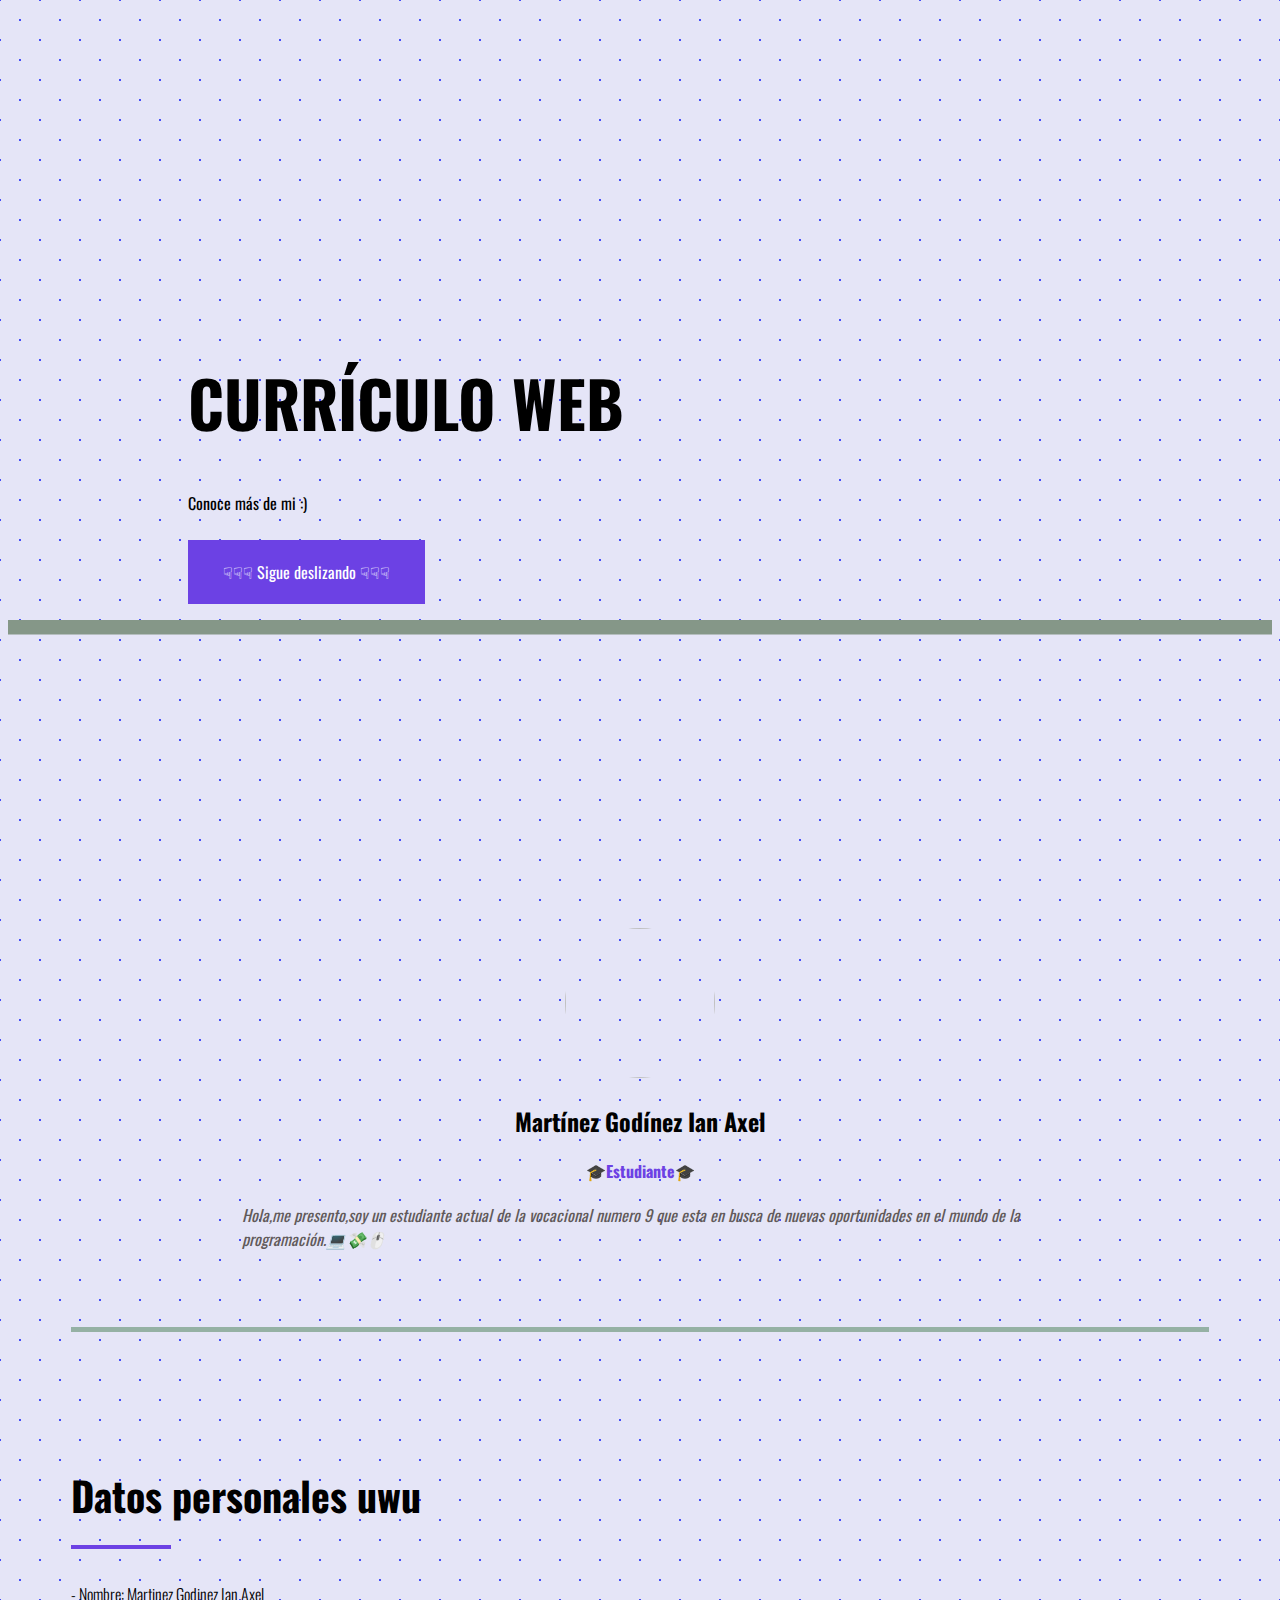
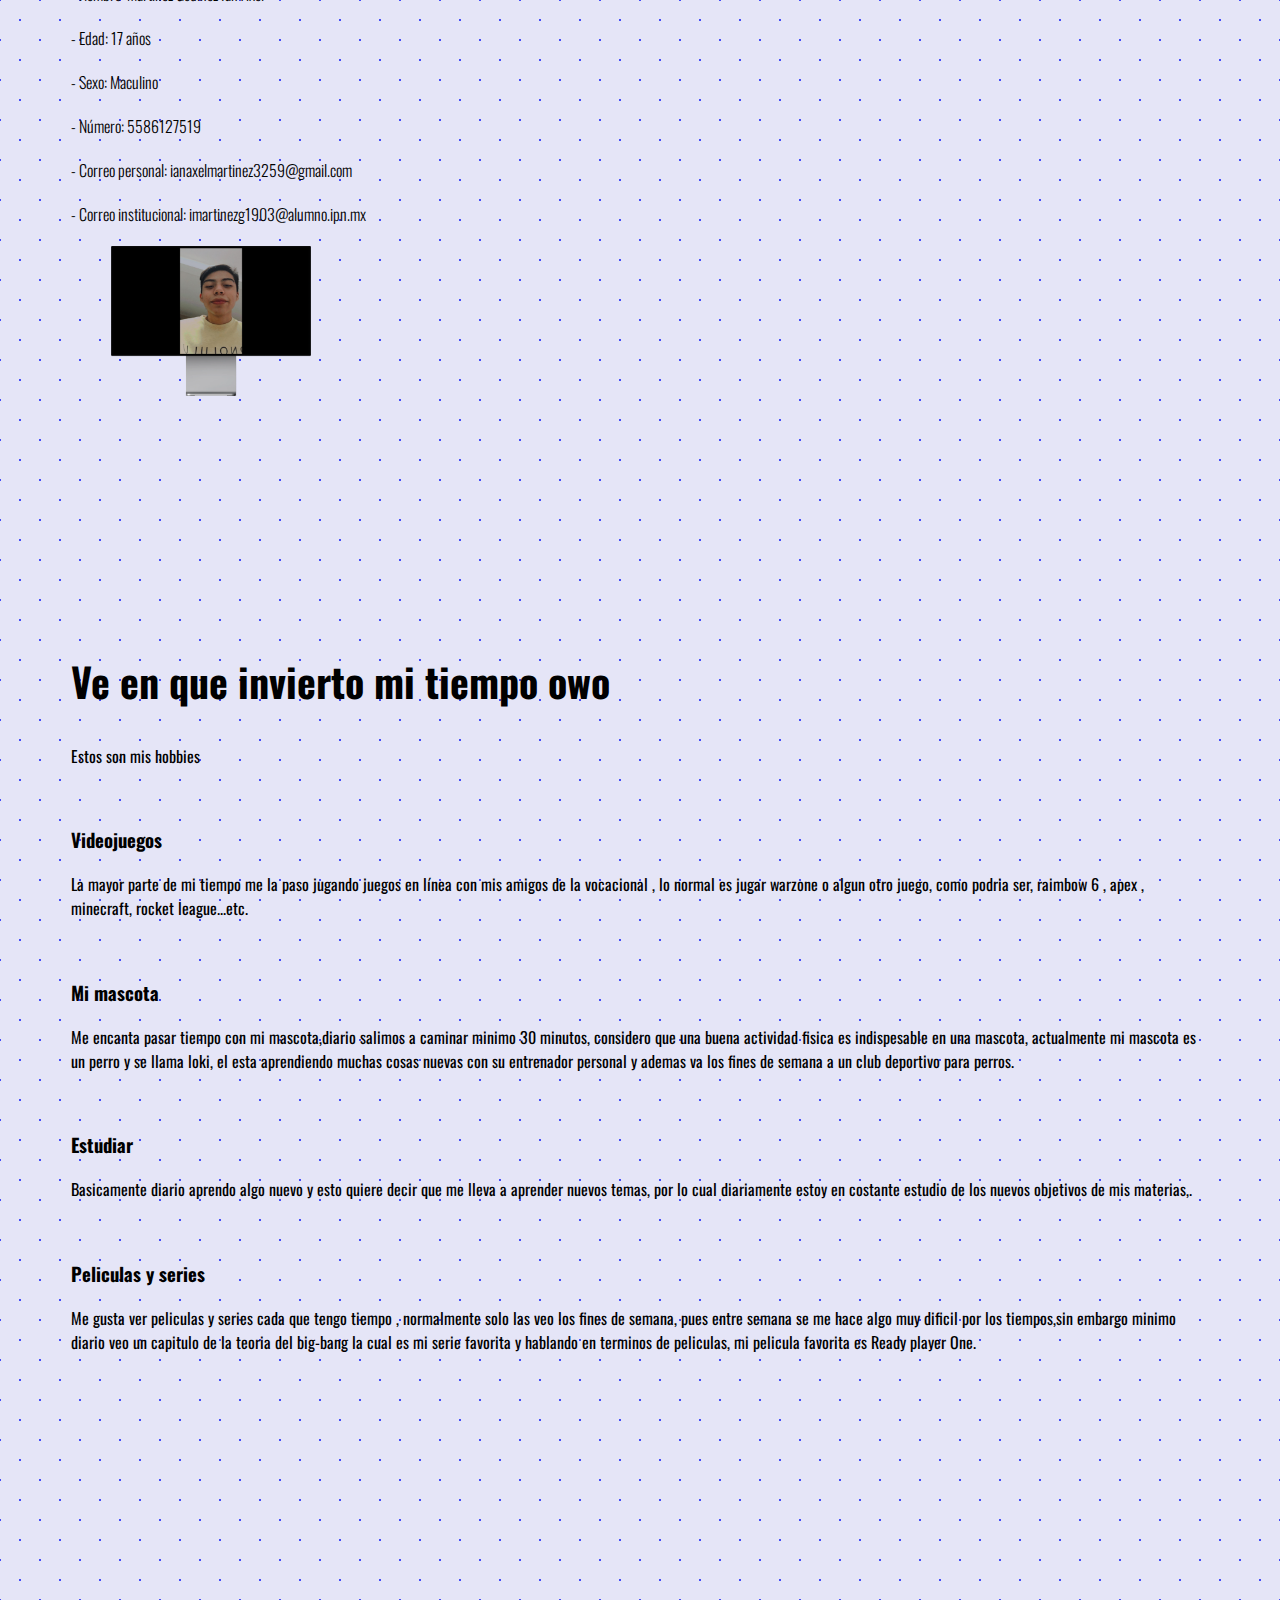
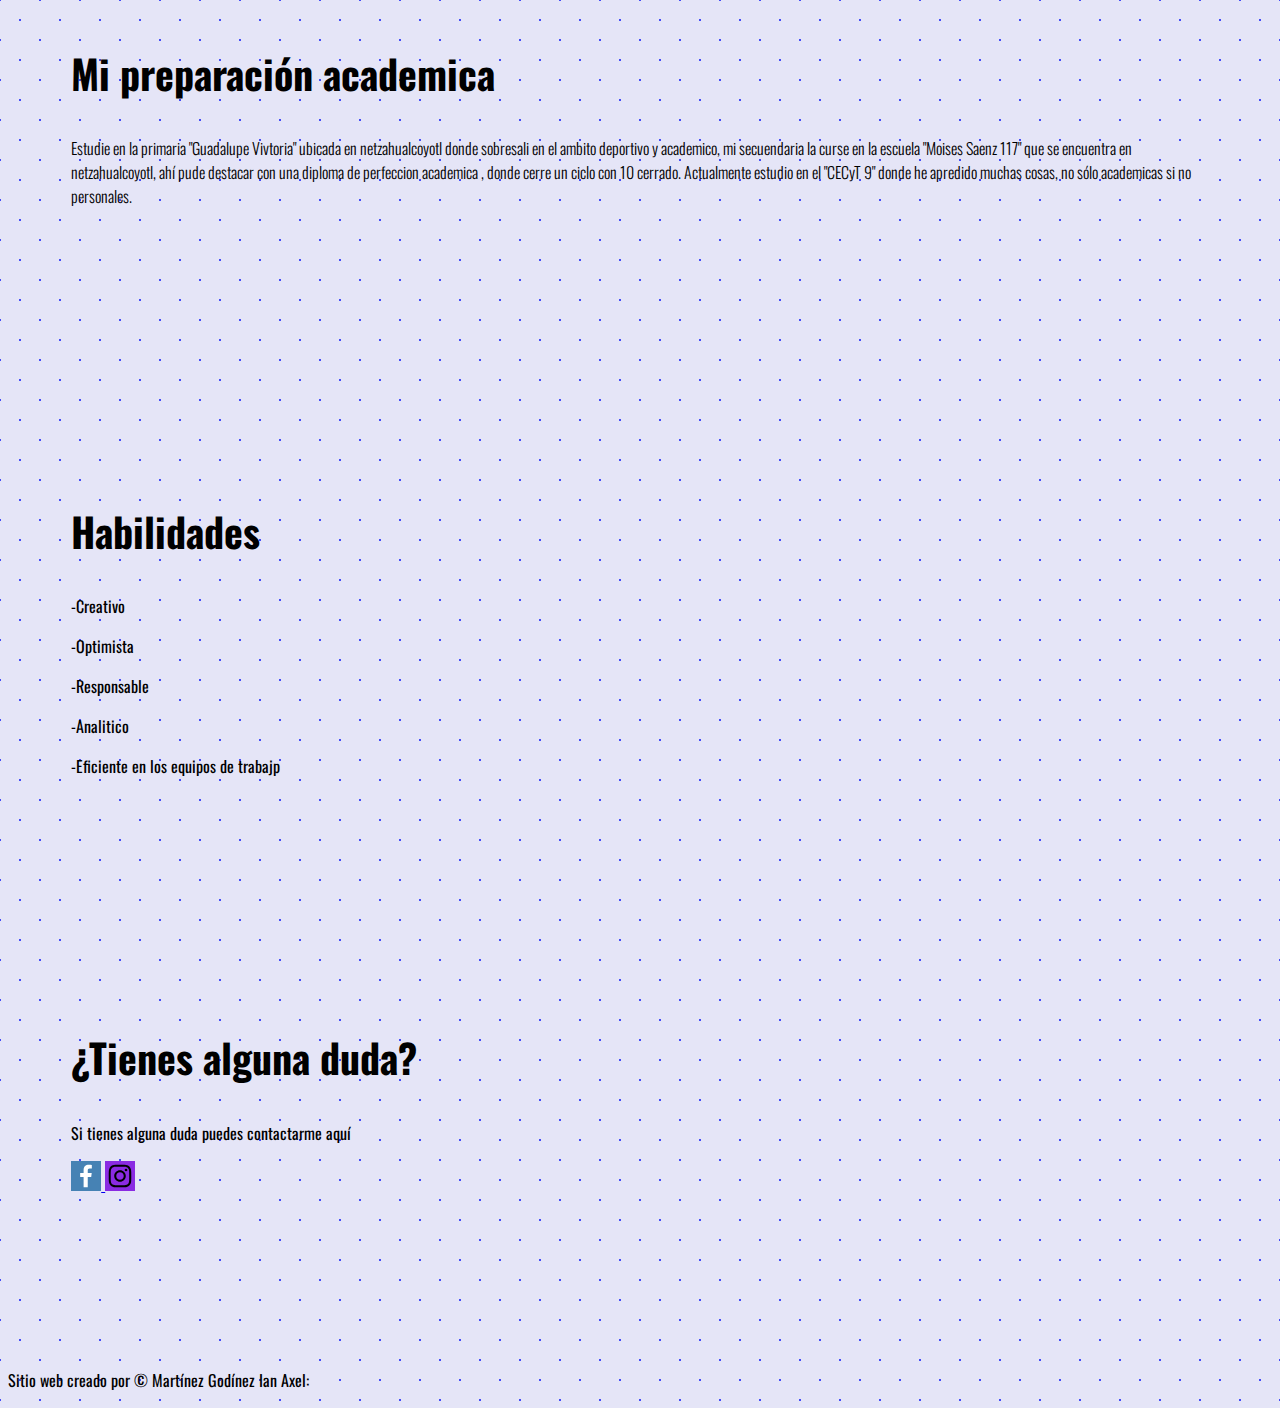
==== index.html @ 85332503 "curriculo web" ====
<!DOCTYPE html>
<html lang="es">
<head>
    <meta charset="UTF-8">
    <meta http-equiv="X-UA-Compatible" content="IE=edge">
    <meta name="viewport" content="width=device-width, initial-scale=1.0">
    <title>CURRÍCULO</title>
    <link rel="shortcut icon" href="imagenes/game-regular-24.png" type="image/x-icon">
    <link rel="stylesheet" href="css/normalize.css">
    <link rel="stylesheet" href="css/style.css">
</head>
<body>
 
    <header class="hero">
   <div class="hero__container container">
      
    <div class="hero__texts">
          <h1 class="hero__title"> CURRÍCULO WEB </h1>
          <P class="hero__copy">Conoce más de mi :) </P>
          <a href="#" class="hero__cta">☟☟☟ Sigue deslizando ☟☟☟</a>
    </div> 
   <img src="imagenes/undraw_people_search_wctu.svg" alt="" class="hero__img">
    </div>
    </header>
    
<main class="main">

<section class="alumno container">
    
   <div class="alumno__container">
    <img src="imagenes/ian.jpeg" alt="" class="alumno__img">
    <h2 class="alumno__name">Martínez Godínez Ian Axel </h2>
    <p class="alumno__tag">🎓Estudiante🎓</p>
    <p class="alumno__paragraph">Hola,me presento,soy un estudiante actual de la vocacional numero 9 que esta en busca de 
        nuevas oportunidades en el mundo de la programación.💻💸🖱️
    </p>
    
   </div>



</section>

<section class="about container">

<div class="about__course">
    <h2 class="title title--border">Datos personales uwu</h2>
    <p class="about__paragraph">
       <p class="about__paragraph">- Nombre: Martinez Godinez Ian Axel</p>
       <p class="about__paragraph">- Edad: 17 años </p>
       <p class="about__paragraph">- Sexo: Maculino </p>
       <p class="about__paragraph">- Número: 5586127519</p>
       <p class="about__paragraph">- Correo personal: ianaxelmartinez3259@gmail.com</p>
       <p class="about__paragraph">- Correo institucional: imartinezg1903@alumno.ipn.mx</p>
    </p>
       
</div>

<figure class="about__picture">

    <img src="imagenes/smartmockups_kmbr33iy.png" width="200" height="150" alt="" class="about__img">
</figure>
</section>

<section class="card">
    <div class="container">
<h2 class="title">Ve en que invierto mi tiempo owo</h2>
<p class="card__copy">Estos son mis hobbies</p>

<div class="card__container">

<div class="card__item">
    <figure class="card__img">
<img src="imagenes/Military_Flatline.svg" alt="" class="card__picture">
    </figure>
    <h3 class="card__title">Videojuegos</h3>
    <p class="card__paragraph">La mayor parte de mi tiempo me la paso jugando juegos en línea con mis amigos de la vocacional
        , lo normal es jugar warzone o algun otro juego, como podria ser, raimbow 6 , apex , minecraft, rocket league...etc.
    </p>
</div>

<div class="card__item">
    <figure class="card__img">
<img src="imagenes/Dog walking_Flatline.svg" alt="" class="card__picture">
    </figure>
    <h3 class="card__title">Mi mascota</h3>
    <p class="card__paragraph">Me encanta pasar tiempo con mi mascota,diario salimos a caminar minimo 30 minutos,
        considero que una buena actividad fisica es indispesable en una mascota, actualmente mi mascota es un perro y se llama 
        loki, el esta aprendiendo muchas cosas nuevas con su entrenador personal y ademas va los fines de semana a un club 
        deportivo para perros. 
    </p>
</div>

<div class="card__item">
    <figure class="card__img">
<img src="imagenes/Reading a book_Outline.svg" alt="" class="card__picture">
    </figure>
    <h3 class="card__title">Estudiar</h3>
    <p class="card__paragraph">Basicamente diario aprendo algo nuevo y esto quiere decir que me lleva a
        aprender nuevos temas, por lo cual diariamente estoy en costante estudio de los nuevos objetivos de mis materias,.
    </p>
</div>

<div class="card__item">
    <figure class="card__img">
<img src="imagenes/Resting _Monochromatic.svg" alt="" class="card__picture">
    </figure>
    <h3 class="card__title">Peliculas y series </h3>
    <p class="card__paragraph">Me gusta ver peliculas y series cada que tengo tiempo , normalmente solo 
        las veo los fines de semana, pues entre semana se me hace algo muy dificil por los tiempos,sin embargo 
        minimo diario veo un capitulo de la teoria del big-bang la cual es mi serie favorita y hablando en terminos 
        de peliculas, mi pelicula favorita es Ready player One. 
    </p>
</div>
</div>

    </div>
</section>

<section class="course container">
    <figure class="course__picture">
        <img src="imagenes/kimberly-farmer-lUaaKCUANVI-unsplash.jpg" alt="" class="course__img">
    </figure>

    <div class="course__about">

        <h2 class="title">Mi preparación academica</h2>
        <p class="about__paragraph">Estudie en la primaria "Guadalupe Vivtoria" ubicada en netzahualcoyotl
            donde sobresali en el ambito deportivo y academico, mi secuendaria la curse en la escuela "Moises Saenz 117"
            que se encuentra en netzahualcoyotl, ahí pude destacar con una diploma de perfeccion academica , donde cerre un
            ciclo con 10 cerrado.

            Actualmente estudio en el "CECyT 9" donde he apredido muchas cosas, no sólo academicas si no personales.
        </p>
    </div>
</section>

<section class="course container">
    <figure class="course__picture--right">
        <img src="imagenes/markus-spiske-jGbC-FPO4pk-unsplash.jpg" alt="" class="course__img">
    </figure>

    <div class="course__about course__about--left">

        <h2 class="title">Habilidades</h2>
        <p class="about__paragraph">
            <p>-Creativo</p>
            <p>-Optimista</p>
            <p>-Responsable</p>
            <p>-Analitico</p>
            <p>-Eficiente en los equipos de trabajp</p>
        </p>
    </div>
</section>

</main>

<footer class="footer">
    <div class="footer__container container">
        <div class="footer__contanct">
            <div class="footer__texts">
                <h2 class="title">¿Tienes alguna duda?</h2>
                <p class="footer__copy">Si tienes alguna duda puedes contactarme aquí</p>

                <div class="footer__social">
                    <a href="https://www.facebook.com/profile.php?id=100006220846834">
                        <svg xmlns="http://www.w3.org/2000/svg" class="footer__icon" viewBox="0 0 24 24">
                            <path d="M13.397,20.997v-8.196h2.765l0.411-3.209h-3.176V7.548c0-0.926,0.258-1.56,1.587-1.56h1.684V3.127	C15.849,3.039,15.025,2.997,14.201,3c-2.444,0-4.122,1.492-4.122,4.231v2.355H7.332v3.209h2.753v8.202H13.397z"/></svg>
                    </a>
     
        <a href="https://www.instagram.com/ianaxelmartinez/?hl=es-la">
             <svg xmlns="http://www.w3.org/2000/svg" class="footer__iconig" viewBox="0 0 24 24">
                                <path d="M11.999,7.377c-2.554,0-4.623,2.07-4.623,4.623c0,2.554,2.069,4.624,4.623,4.624c2.552,0,4.623-2.07,4.623-4.624	C16.622,9.447,14.551,7.377,11.999,7.377L11.999,7.377z M11.999,15.004c-1.659,0-3.004-1.345-3.004-3.003	c0-1.659,1.345-3.003,3.004-3.003s3.002,1.344,3.002,3.003C15.001,13.659,13.658,15.004,11.999,15.004L11.999,15.004z"/><circle cx="16.806" cy="7.207" r="1.078"/>
                                <path d="M20.533,6.111c-0.469-1.209-1.424-2.165-2.633-2.632c-0.699-0.263-1.438-0.404-2.186-0.42	c-0.963-0.042-1.268-0.054-3.71-0.054s-2.755,0-3.71,0.054C7.548,3.074,6.809,3.215,6.11,3.479C4.9,3.946,3.945,4.902,3.477,6.111	c-0.263,0.7-0.404,1.438-0.419,2.186c-0.043,0.962-0.056,1.267-0.056,3.71c0,2.442,0,2.753,0.056,3.71	c0.015,0.748,0.156,1.486,0.419,2.187c0.469,1.208,1.424,2.164,2.634,2.632c0.696,0.272,1.435,0.426,2.185,0.45	c0.963,0.042,1.268,0.055,3.71,0.055s2.755,0,3.71-0.055c0.747-0.015,1.486-0.157,2.186-0.419c1.209-0.469,2.164-1.424,2.633-2.633	c0.263-0.7,0.404-1.438,0.419-2.186c0.043-0.962,0.056-1.267,0.056-3.71s0-2.753-0.056-3.71C20.941,7.57,20.801,6.819,20.533,6.111z M19.315,15.643c-0.007,0.576-0.111,1.147-0.311,1.688c-0.305,0.787-0.926,1.409-1.712,1.711c-0.535,0.199-1.099,0.303-1.67,0.311	c-0.95,0.044-1.218,0.055-3.654,0.055c-2.438,0-2.687,0-3.655-0.055c-0.569-0.007-1.135-0.112-1.669-0.311	c-0.789-0.301-1.414-0.923-1.719-1.711c-0.196-0.534-0.302-1.099-0.311-1.669c-0.043-0.95-0.053-1.218-0.053-3.654	c0-2.437,0-2.686,0.053-3.655c0.007-0.576,0.111-1.146,0.311-1.687c0.305-0.789,0.93-1.41,1.719-1.712	c0.534-0.198,1.1-0.303,1.669-0.311c0.951-0.043,1.218-0.055,3.655-0.055c2.437,0,2.687,0,3.654,0.055	c0.571,0.007,1.135,0.112,1.67,0.311c0.786,0.303,1.407,0.925,1.712,1.712c0.196,0.534,0.302,1.099,0.311,1.669	c0.043,0.951,0.054,1.218,0.054,3.655c0,2.436,0,2.698-0.043,3.654H19.315z"/></svg>
                        
                        </a>
                    </div>
                </div>
            </div>

            <figure class="footer__picture">
                <img src="imagenes/New Message_Outline.svg" alt="" class="footer__img">
            </figure>
        
        </div>
        <p class="footer__copyright">Sitio web creado por &copy; Martínez Godínez Ian Axel:</p>
    </div>
</footer>

    </body>
</html>
---- css/style.css ----
@import url('https://fonts.googleapis.com/css2?family=Oswald:wght@300;400;700&display=swap');

:root{
    --color-primary: #6c41e4;
    --color-title: #000;
    --aling-title: left;
    --padding-container: 100px 0;
    --width-container: 90%;
    --max-width-container: 1200px;
    --color-btn: #6c41e4;
    --text-btn: #fff;
    --padding-btn: 20px 35px;
    --height-shape:18em; 

}

body{
    font-family: 'Oswald', sans-serif;
    background-color: #E5E5F7;
opacity: 1;
background-image:  radial-gradient(#444CF7 1px, transparent 1px), radial-gradient(#444CF7 1px, #E5E5F7 1px);
background-size: 40px 40px;
background-position: 0 0,20px 20px;
}

.container{
    width: var(--width-container);
    max-width: var(--max-width-container);
    padding: var(--padding-container);
    margin: 0 auto;
    overflow: hidden;
}

.footer__icon{
    width: 30px;
   fill: white;
    background: steelblue;
}

.footer__iconig{

    width: 30px;
    fill: black;
    background: blueviolet;
}

.hero{
    height: 100vh;
    min-width: 500px;
    position: relative;
    --padding-container: 0;
}
.hero__container{
    display: grid;
    height: 100%;
    grid-template-columns: 3fr 2fr;
    place-items: center;
    gap: 20px;
}

.hero__img{
    width: 95%;
}

.hero__title{
    font-size: 4rem;

}

.hero__copy{
    font-size: 1.2 rem;
    margin: 25px 0;
}

.hero__cta{
    display: inline-block;
    background: var(--color-btn);
    padding:var(--padding-btn);
    color: white;
    text-align: center;
    text-decoration: none;
}

.hero::after{
    content: "";
    display: block;
    position: absolute;
    height: var(--height-shape);
    width: 100%;
    bottom: 0;
    left: 0;
    background: rgb(133, 151, 136);
    z-index: -1;
    clip-path: polygon(0 0, 100% 0%, 100% 5%, 0 5%);
}

.main{
    background; #fff;
}

.title{
    font-size: 2.5rem;
    text-align: var(--aling-title);
    color: var(--color-title)
}

.title--border::after{
    content: "";
    display: block;
    width: 100px;
    margin-top: 20px;
    height: 4px;
    background: var(--color-primary);
}

.alumno{
    text-align: center;
    border-bottom: 5px solid #95b1a4;
    --padding-container: 20px 0 60px;
}

.alumno__container{
    width: 70%;
    margin: auto;
}

.alumno__name{
    margin: 20px 0;

}

.alumno__tag{
    font-weight: 700;
    color: var(--color-primary);
    margin-bottom: 20px;
}

.alumno__paragraph{
    text-align: left;
    line-height: 1.5;
    font-style: italic;
    color: #615a5a;

}

.alumno__img{
    width: 150px;
    height: 150px;
    border-radius: 50%;}
    objet-fit: cover;
    objet-position: top;
}

/* about */

.about{
    display: grid;
    grid-template-columns: 5fr 4fr;
    place-items: center;
}

.about__course{
    width: 90%;
}

.about__picture{
    align-items: right;
    width: 50;
    height: 50;
}
.about__paragraph{
    margin: 20px 0;
    line-height: 1.5;
    font-weight: 300;
}
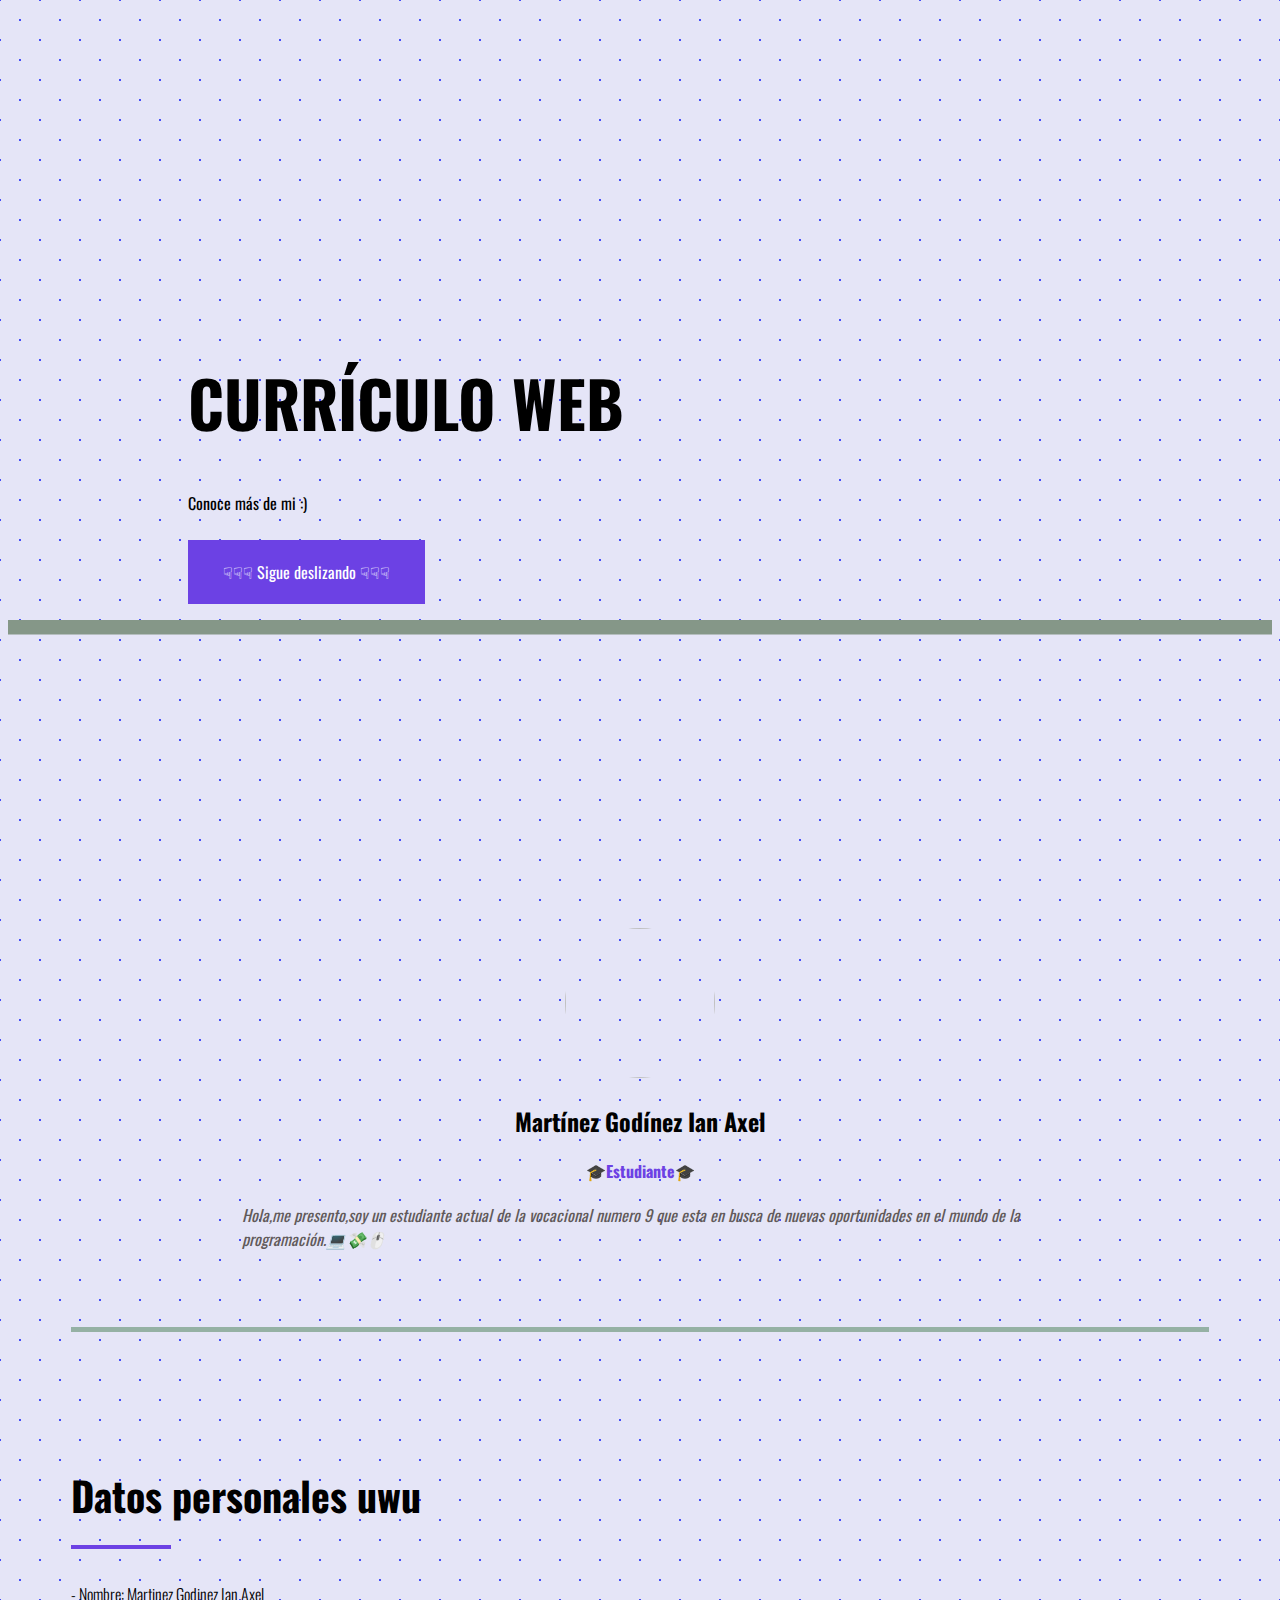
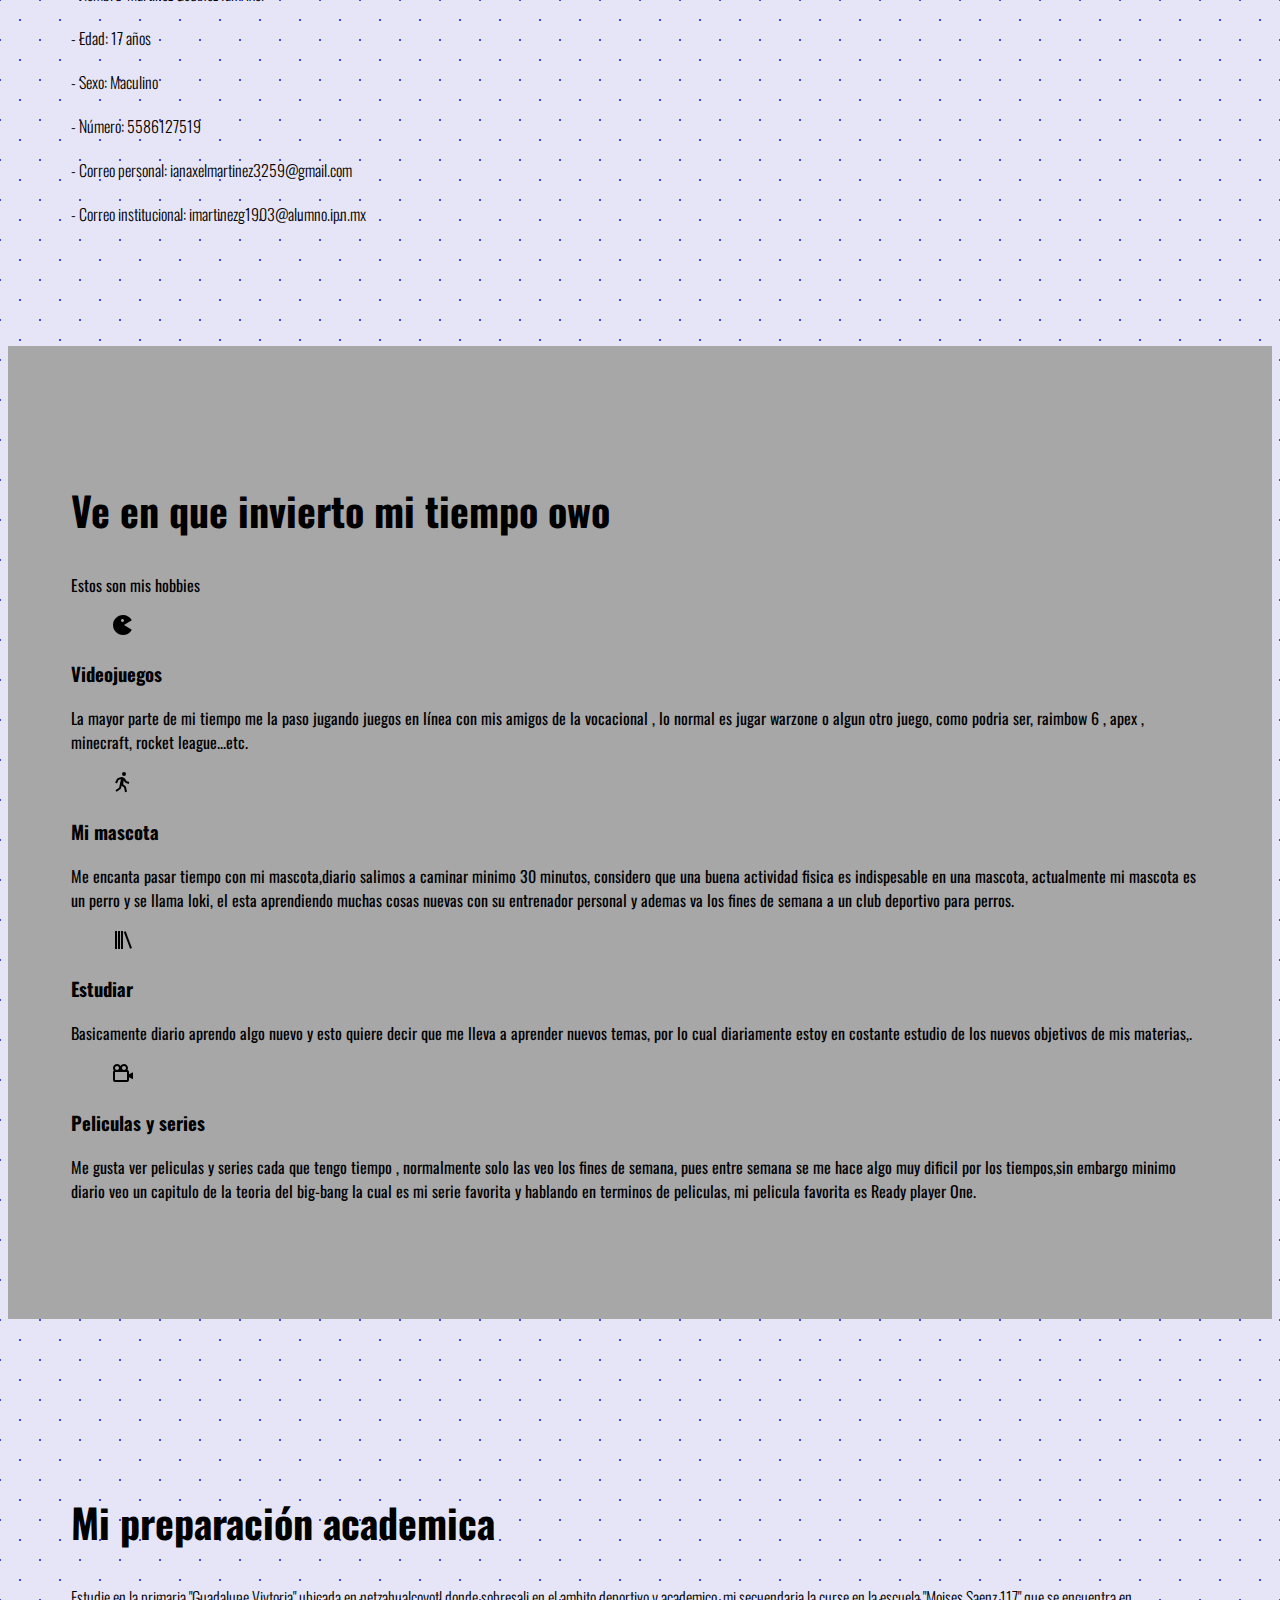
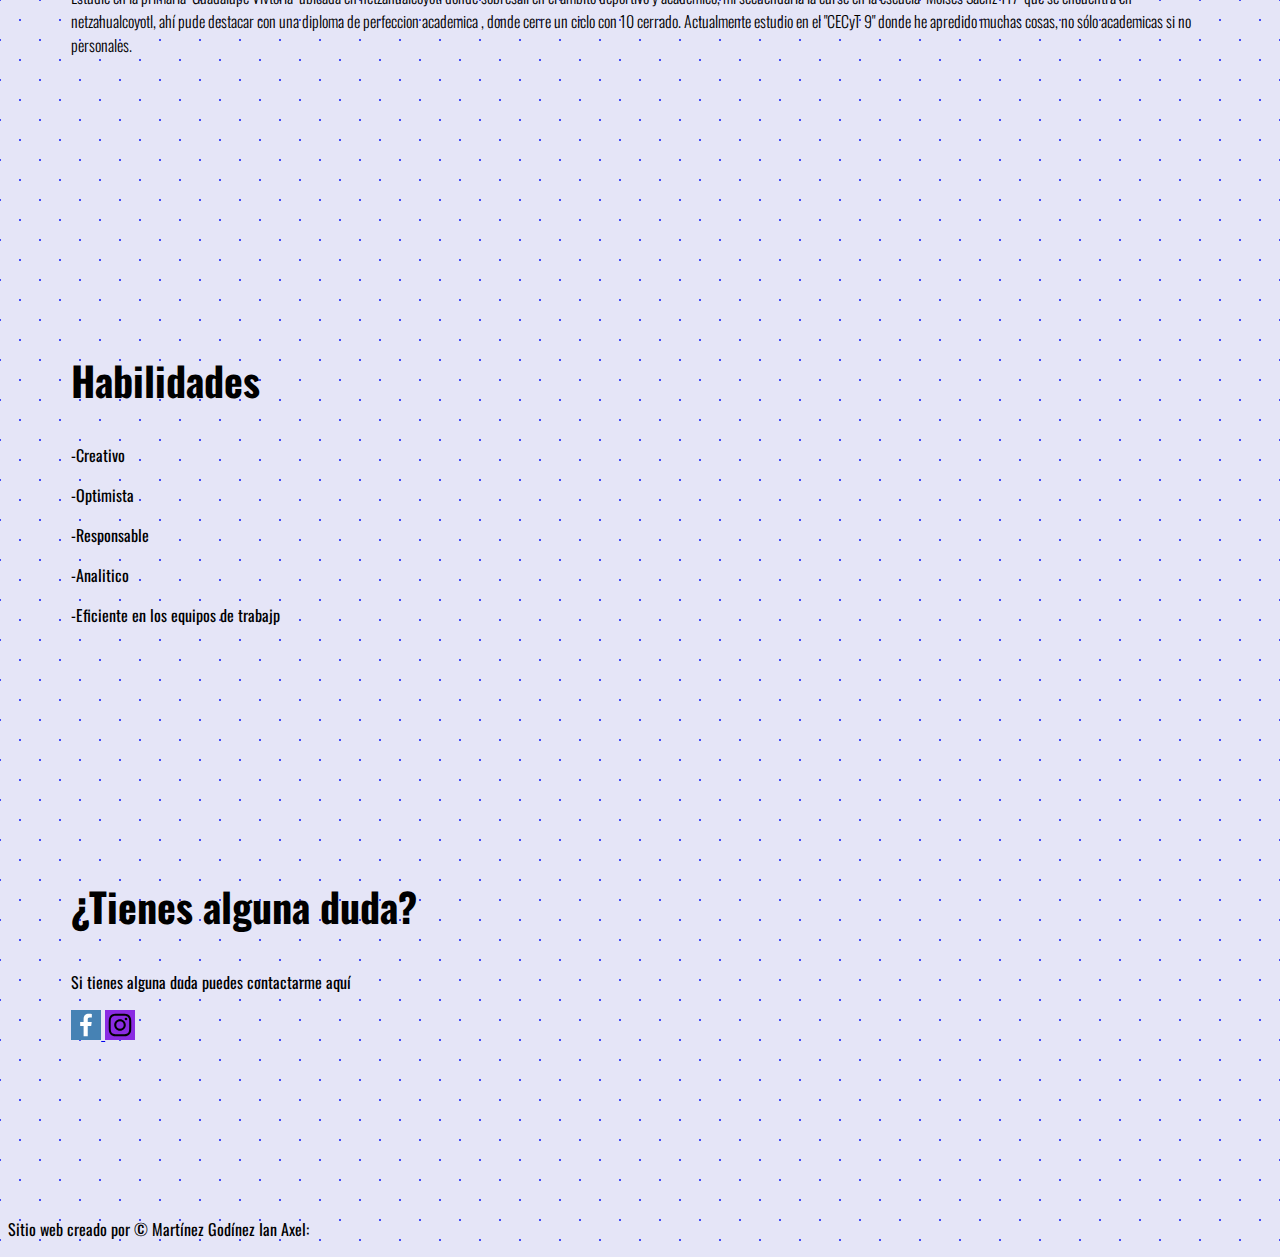
==== commit 7eff3bf9: "pagina web" ====
--- a/index.html
+++ b/index.html
@@ -58,7 +58,7 @@
 
 <figure class="about__picture">
 
-    <img src="imagenes/smartmockups_kmbr33iy.png" width="200" height="150" alt="" class="about__img">
+   
 </figure>
 </section>
 
@@ -71,7 +71,7 @@
 
 <div class="card__item">
     <figure class="card__img">
-<img src="imagenes/Military_Flatline.svg" alt="" class="card__picture">
+<img src="imagenes/bxs-game.svg" alt="" class="card__picture">
     </figure>
     <h3 class="card__title">Videojuegos</h3>
     <p class="card__paragraph">La mayor parte de mi tiempo me la paso jugando juegos en línea con mis amigos de la vocacional
@@ -81,7 +81,7 @@
 
 <div class="card__item">
     <figure class="card__img">
-<img src="imagenes/Dog walking_Flatline.svg" alt="" class="card__picture">
+<img src="imagenes/bx-walk.svg" alt="" class="card__picture">
     </figure>
     <h3 class="card__title">Mi mascota</h3>
     <p class="card__paragraph">Me encanta pasar tiempo con mi mascota,diario salimos a caminar minimo 30 minutos,
@@ -93,7 +93,7 @@
 
 <div class="card__item">
     <figure class="card__img">
-<img src="imagenes/Reading a book_Outline.svg" alt="" class="card__picture">
+<img src="imagenes/bx-library.svg" alt="" class="card__picture">
     </figure>
     <h3 class="card__title">Estudiar</h3>
     <p class="card__paragraph">Basicamente diario aprendo algo nuevo y esto quiere decir que me lleva a
@@ -103,7 +103,7 @@
 
 <div class="card__item">
     <figure class="card__img">
-<img src="imagenes/Resting _Monochromatic.svg" alt="" class="card__picture">
+<img src="imagenes/bx-camera-movie.svg" alt="" class="card__picture">
     </figure>
     <h3 class="card__title">Peliculas y series </h3>
     <p class="card__paragraph">Me gusta ver peliculas y series cada que tengo tiempo , normalmente solo 
--- a/css/style.css
+++ b/css/style.css
@@ -113,6 +113,16 @@
     background: var(--color-primary);
 }
 
+.cta{
+    display: inline-block;
+    background:var(--color-btn);
+    color:var(--text-btn);
+    padding:var(--padding-btn);
+    text-align: center;
+    text-decoration: none;
+    
+}
+
 .alumno{
     text-align: center;
     border-bottom: 5px solid #95b1a4;
@@ -163,14 +173,44 @@
     width: 90%;
 }
 
-.about__picture{
-    align-items: right;
-    width: 50;
-    height: 50;
-}
+
+
 .about__paragraph{
     margin: 20px 0;
     line-height: 1.5;
     font-weight: 300;
 }
 
+.about__picture{
+    text-align: center;
+    
+
+}
+
+.about__img{
+    width: 95%;
+}
+
+.card{
+    background: #a7a7a7;
+    
+}
+
+.card__copy{
+    margin-top: 20px;
+}
+
+.card__conatiner{
+    width: 99%;
+    margin: 0 auto;
+    margin-top: 60px;
+    display: grid;
+    grid-template-columns: repeat(3,1fr);
+    gap: 20px;
+   
+}
+
+
+
+
+
